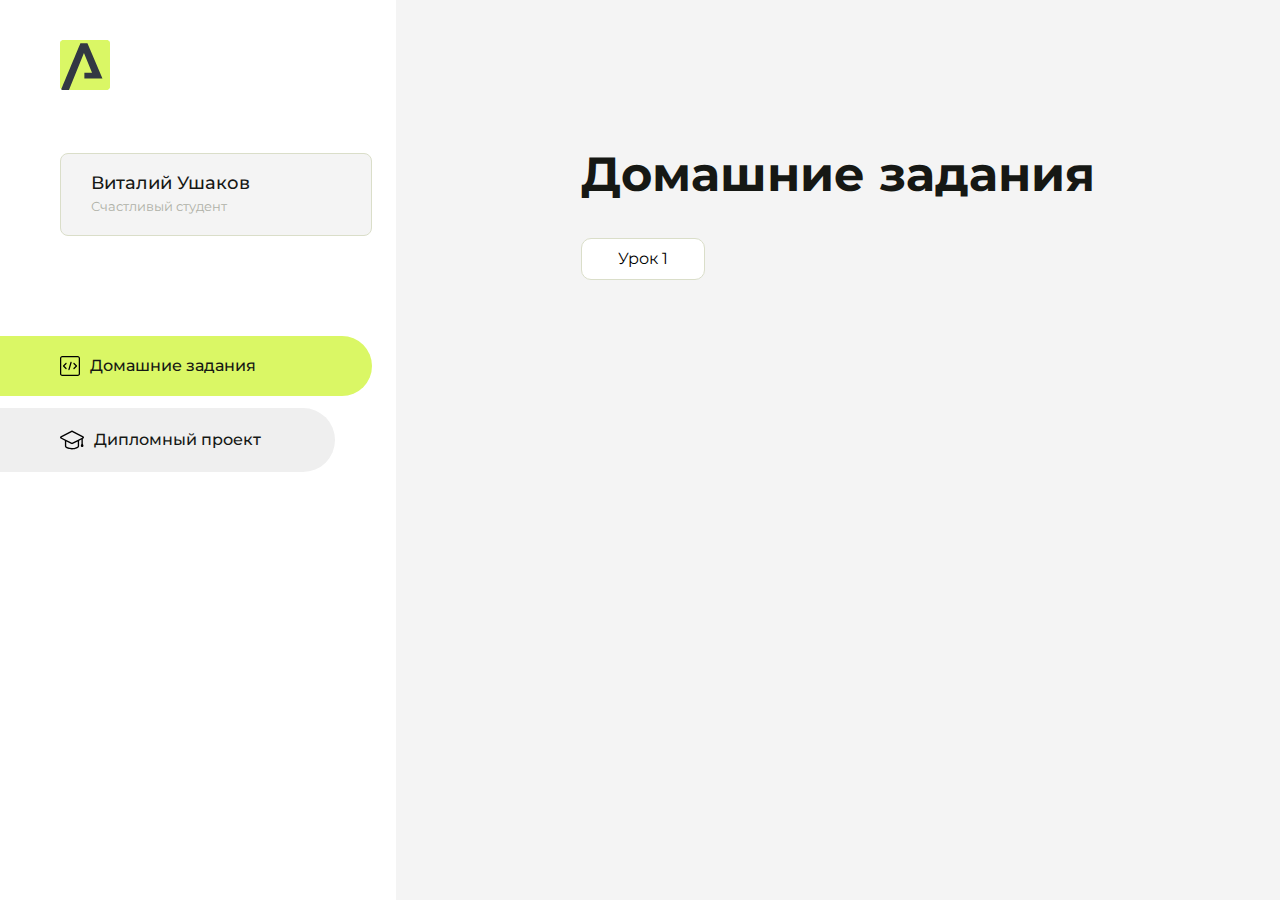
==== index.html @ 1a2c2001 "Add files via upload" ====
<!DOCTYPE html>
<html lang="en">
<head>
    <meta charset="UTF-8">
    <meta name="viewport" content="width=device-width, initial-scale=1.0">
    <title>Домашняя работа</title>
    <link rel="shortcut icon" href="src/logo.ico" type="image/x-icon">
    <link rel="preconnect" href="https://fonts.googleapis.com">
    <link rel="preconnect" href="https://fonts.gstatic.com" crossorigin>
    <link href="https://fonts.googleapis.com/css2?family=Montserrat:wght@400;500;700&family=Rubik:wght@500&display=swap"
          rel="stylesheet">
    <link rel="stylesheet" href="src/style.css">
</head>
<body id="body">
<div class="overlay" id="overlay"></div>
<div class="layout">
    <div class="burger" id="burger">
        <svg viewBox="0 0 24 24" fill="none" xmlns="http://www.w3.org/2000/svg">
            <g id="SVGRepo_bgCarrier" stroke-width="0"></g>
            <g id="SVGRepo_tracerCarrier" stroke-linecap="round" stroke-linejoin="round"></g>
            <g id="SVGRepo_iconCarrier">
                <path d="M4 18L20 18" stroke="#DAF765" stroke-width="2" stroke-linecap="round"></path>
                <path d="M4 12L20 12" stroke="#DAF765" stroke-width="2" stroke-linecap="round"></path>
                <path d="M4 6L20 6" stroke="#DAF765" stroke-width="2" stroke-linecap="round"></path>
            </g>
        </svg>
    </div>
    <aside class="sidebar" id="sidebar">
        <div class="sidebar__inner">
            <div class="logo">
                <svg width="50" height="50" viewBox="0 0 50 50" fill="none" xmlns="http://www.w3.org/2000/svg">
                    <g clip-path="url(#clip0_513_74730)">
                        <path d="M46.17 -0.257004H3.83C1.57281 -0.257004 -0.257 1.57281 -0.257 3.83V46.17C-0.257 48.4272 1.57281 50.257 3.83 50.257H46.17C48.4272 50.257 50.257 48.4272 50.257 46.17V3.83C50.257 1.57281 48.4272 -0.257004 46.17 -0.257004Z"
                              fill="#DAF765"/>
                        <path d="M24.375 38.4H42.461L27.441 3.1585H20.4355C20.4355 3.1585 6.7895 35.881 1.1945 49.294C2.015 50.0275 3.0945 50.257 3.6945 50.257H8.8445L23.954 13.07L32.0465 32.8285H24.375V38.4Z"
                              fill="#323843"/>
                    </g>
                    <defs>
                        <clipPath id="clip0_513_74730">
                            <rect width="50" height="50" fill="white"/>
                        </clipPath>
                    </defs>
                </svg>
            </div>
            <div class="sidebar__user">
                <div class="sidebar__name">Виталий Ушаков</div>
                <div class="sidebar__text">Счастливый студент</div>
            </div>
            <div class="sidebar__tabs">
                <div class="sidebar__item">
                    <button class="sidebar__button active" id="tasks">
                        <svg xmlns="http://www.w3.org/2000/svg" width="20" height="20" viewBox="0 0 20 20" fill="none">
                            <g clip-path="url(#clip0_704_74543)">
                                <path d="M17.7083 20H2.29167C1.0275 20 0 18.9725 0 17.7083V2.29167C0 1.0275 1.0275 0 2.29167 0H17.7083C18.9725 0 20 1.0275 20 2.29167V17.7083C20 18.9725 18.9725 20 17.7083 20ZM2.29167 1.25C1.7175 1.25 1.25 1.7175 1.25 2.29167V17.7083C1.25 18.2825 1.7175 18.75 2.29167 18.75H17.7083C18.2825 18.75 18.75 18.2825 18.75 17.7083V2.29167C18.75 1.7175 18.2825 1.25 17.7083 1.25H2.29167Z"
                                      fill="black"/>
                                <path d="M6.04167 13.125C5.88167 13.125 5.72167 13.0642 5.6 12.9417L3.1 10.4417C2.85583 10.1975 2.85583 9.80167 3.1 9.5575L5.6 7.0575C5.84417 6.81333 6.24 6.81333 6.48417 7.0575C6.72833 7.30167 6.72833 7.6975 6.48417 7.94167L4.42583 10L6.48417 12.0583C6.72833 12.3025 6.72833 12.6983 6.48417 12.9425C6.36167 13.0642 6.20167 13.125 6.04167 13.125Z"
                                      fill="black"/>
                                <path d="M8.95833 14.1667C8.9 14.1667 8.84 14.1583 8.78167 14.1417C8.45083 14.0442 8.26083 13.6967 8.35833 13.3658L10.4417 6.28251C10.5392 5.95084 10.8892 5.76417 11.2175 5.85917C11.5483 5.95667 11.7383 6.30417 11.6408 6.63501L9.5575 13.7183C9.47833 13.9908 9.22833 14.1667 8.95833 14.1667Z"
                                      fill="black"/>
                                <path d="M13.9583 13.125C13.7983 13.125 13.6383 13.0642 13.5167 12.9417C13.2725 12.6975 13.2725 12.3017 13.5167 12.0575L15.575 9.99916L13.5167 7.94083C13.2725 7.69666 13.2725 7.30083 13.5167 7.05666C13.7608 6.81249 14.1567 6.81249 14.4008 7.05666L16.9008 9.55666C17.145 9.80083 17.145 10.1967 16.9008 10.4408L14.4008 12.9408C14.2783 13.0642 14.1183 13.125 13.9583 13.125Z"
                                      fill="black"/>
                            </g>
                            <defs>
                                <clipPath id="clip0_704_74543">
                                    <rect width="20" height="20" fill="white"/>
                                </clipPath>
                            </defs>
                        </svg>
                        <span>Домашние задания</span></button>
                </div>
                <div class="sidebar__item">
                    <button class="sidebar__button" id="diplom">
                        <svg xmlns="http://www.w3.org/2000/svg" width="24" height="24" viewBox="0 0 24 24" fill="none">
                            <g clip-path="url(#clip0_704_74553)">
                                <path d="M23.2628 10.5971C23.7176 10.365 24 9.90375 24 9.39337C24 8.883 23.7176 8.42175 23.2628 8.18962L12.6135 2.75362C12.2291 2.55824 11.7705 2.55787 11.3854 2.75399L0.736875 8.19C0.282375 8.42175 0 8.883 0 9.39337C0 9.90375 0.282375 10.365 0.736875 10.5971L4.89038 12.7177V18.2074C4.89038 19.8154 8.412 21.393 12 21.393C15.5884 21.393 19.1096 19.815 19.1096 18.2074V12.7174L21.4609 11.517V15.8017L20.901 17.2305C20.7409 17.6389 20.7934 18.0994 21.0405 18.4616C21.2876 18.8246 21.6979 19.041 22.1366 19.041C22.5754 19.041 22.9852 18.8246 23.2324 18.462C23.4795 18.099 23.532 17.6385 23.3719 17.2301L22.8124 15.8021V10.827L23.2628 10.5971ZM17.7623 18.1721C17.6198 18.6375 15.3491 20.0419 12 20.0419C8.65088 20.0419 6.38025 18.6375 6.2415 18.2074V12.3037L6.23887 12.3019C6.23812 12.057 6.1065 11.8207 5.87325 11.7019L1.3515 9.39337L12 3.95737L22.6489 9.39337L12 14.8294L5.87325 11.7019C5.54063 11.5331 4.6695 11.6674 4.5 12C4.33012 12.3322 4.55813 12.5479 4.89038 12.7177L11.3857 16.0331C11.5781 16.1314 11.7889 16.1805 12 16.1805C12.2107 16.1805 12.4222 16.1314 12.6146 16.0331L17.7593 13.407L17.7623 18.1721Z"
                                      fill="black"/>
                            </g>
                            <defs>
                                <clipPath id="clip0_704_74553">
                                    <rect width="24" height="24" fill="white"/>
                                </clipPath>
                            </defs>
                        </svg>
                        <span>Дипломный проект</span></button>
                </div>
            </div>
        </div>

    </aside>
    <div class="content">
        <div class="container">
            <div class="content__block" id="tasksBlock">
                <div class="content__title">Домашние задания</div>
                <ul class="content__list">
                    <li class="content__list-item">
                        <a href="lesson1/index.html">Урок 1</a>
                    </li>
                </ul>
            </div>
            <div class="content__block hidden" id="diplomBlock">
                <div class="content__title">Дипломный проект</div>
                <div class="content__list-diplom">
                    <a href="ПАПКА-С-НОМЕРОМ-УРОКА">Ссылка на ДЗ</a>
                </div>
                <div class="content__decor">
                    <div class="content__decor-text">Давай проверим, чему ты научился!</div>
                    <div class="content__decor-img">
                        <img src="src/decor.png" alt="decor">
                    </div>
                </div>
            </div>
        </div>
    </div>
</div>
<script src="src/index.js"></script>
</body>
</html>
---- src/style.css ----
*{padding: 0;margin: 0;border: 0;}
*,*:before,*:after{-webkit-box-sizing: border-box;box-sizing: border-box;}
:focus,:active{outline: none;}
a:focus,a:active{outline: none;}
nav,footer,header,aside{display: block;}
html,body{
    height:100%;width:100%;
    font-size:100%;line-height:1;-ms-text-size-adjust:100%;-moz-text-size-adjust:100%;-webkit-text-size-adjust:100%;}
input,button,textarea{font-family:inherit;}
input::-ms-clear{display: none;}
button{cursor: pointer;}
button::-moz-focus-inner{padding:0;border:0;}
a,a:visited{text-decoration: none;}
a:hover{text-decoration: none;}
ul li{list-style: none;}
img{vertical-align: top;}
h1,h2,h3,h4,h5,h6{font-size:inherit;font-weight: inherit;}
a{color:inherit;}



body {
    font-family: "Montserrat",SansSerif;
    color: black;
}

body.overflow {
    overflow: hidden;
}



.layout {
    display: -webkit-box;
    display: -ms-flexbox;
    display: flex;
    min-height: 100vh;
}

.sidebar {
    padding: 40px 24px 40px 0;
    -ms-flex-negative: 0;
    flex-shrink: 0;
    background-color: white;
}



.content {
    -webkit-box-flex: 1;
    -ms-flex-positive: 1;
    flex-grow: 1;
    background-color: #F4F4F4;
}

.container {
    display: -webkit-box;
    display: -ms-flexbox;
    display: flex;
    -webkit-box-orient: vertical;
    -webkit-box-direction: normal;
    -ms-flex-direction: column;
    flex-direction: column;
    -webkit-box-pack: center;
    -ms-flex-pack: center;
    justify-content: center;
    -webkit-box-align: center;
    -ms-flex-align: center;
    align-items: center;
    padding: 150px 60px 80px 60px;
}


.logo {
    margin-left: 60px;
    margin-bottom: 60px;
}

.sidebar__user {
    background-color: #F4F4F4;
    padding: 20px 30px;
    margin-left: 60px;
    margin-bottom: 100px;
    border-radius: 8px;
    border: 1px solid #DADEC9;
}

.sidebar__name {
    color:#161814;
    font-size: 18px;
    font-weight: 500;
    margin-bottom: 6px;
}

.sidebar__text {
    color: #AFB1A7;
    font-size: 13px;
    font-weight: 400;
    line-height: 130%; /* 16.9px */
}

.sidebar__item {
    width: 372px;
}

.sidebar__button {
    display: -webkit-box;
    display: -ms-flexbox;
    display: flex;
    -webkit-box-align: center;
    -ms-flex-align: center;
    align-items: center;
    gap: 10px;
    padding: 20px 60px;
    margin-bottom: 12px;
    border-radius: 0px 100px 100px 0px;
    -webkit-transition: all .5s;
    -o-transition: all .5s;
    transition: all .5s;
    cursor: pointer;
    width: 90%;
    color:#161814;
    font-size: 16px;
    font-weight: 500;
}

.sidebar__button.active , .sidebar__button:hover {
    width: 100%;
    background-color: #DAF765;
}


.content__title {
    color: #161814;
    font-size: 48px;
    font-weight: 700;
    margin-bottom: 40px;
}

.content__list {
    display: -webkit-box;
    display: -ms-flexbox;
    display: flex;
    -webkit-box-align: center;
    -ms-flex-align: center;
    align-items: center;
    -ms-flex-wrap: wrap;
    flex-wrap: wrap;
    gap: 20px;
}



.content__list-item  {
    cursor: pointer;
    padding: 12px 18px;
    background-color: #fff;
    border-radius: 10px;
    border: 1px solid #DADEC9;
    -webkit-transition: all .3s;
    -o-transition: all .3s;
    transition: all .3s;
}

.content__list-item:hover,.content__list-diplom:hover {
    background-color: #AFB1A7;
}

li a {
    padding: 12px 18px;

}


.content__list-diplom {
    -webkit-transition: all .3s;
    -o-transition: all .3s;
    transition: all .3s;
    display: inline-block;
    padding: 12px 18px;
    background-color: #fff;
    border-radius: 10px;
    border: 1px solid #DADEC9;
}

.content__decor {
    display: -webkit-box;
    display: -ms-flexbox;
    display: flex;
    -webkit-box-align: center;
    -ms-flex-align: center;
    align-items: center;
}

.content__decor-text {
    color:#BEDD44;
    font-size: 36px;
    font-weight: 700;
    line-height: 110%; /* 39.6px */
}

.content__block {
    max-width: 1200px;
}

.content__block.hidden {
    display: none;
}

.content__decor-img img{
    width: 100%;
}

.burger {
    display: none;
    padding: 5px;
    position: fixed;
    top: 3%;
    right: 7%;
    width: 40px;
    height: 40px;
    background-color: #161814;
    border-radius: 50%;
    z-index: 10;
    border: 1px solid #DAF765;
}

@media (max-width: 768px) {
    .burger {
        display: block;
    }

    .sidebar {
        -webkit-transition: all .3s;
        -o-transition: all .3s;
        transition: all .3s;
        -webkit-transform: translateX(-100%);
        -ms-transform: translateX(-100%);
        transform: translateX(-100%);
        position: fixed;
        top: 0;
        left: 0;
        bottom: 0;
        z-index: 5;
    }

    .sidebar.show {
        -webkit-transform: translateX(0%);
        -ms-transform: translateX(0%);
        transform: translateX(0%);
    }

    .overlay {
        opacity: 0;
        pointer-events: none;
        -webkit-transition: all .3s;
        -o-transition: all .3s;
        transition: all .3s;
        position: absolute;
        top: 0;
        right: 0;
        left: 0;
        bottom: 0;
        z-index: 3;
        background-color: #000000e0;
    }

    .overlay.show {
        opacity: 1;
        pointer-events: all;
    }

    .container {
        padding: 40px 20px;
        min-height: 100%;
    }

    .content__decor {
        margin-top: 20px;
        -webkit-box-orient: vertical;
        -webkit-box-direction: normal;
        -ms-flex-direction: column;
        flex-direction: column;
    }
}

@media (max-width: 400px) {
    .sidebar__user {
        margin-left: 0;
    }
}
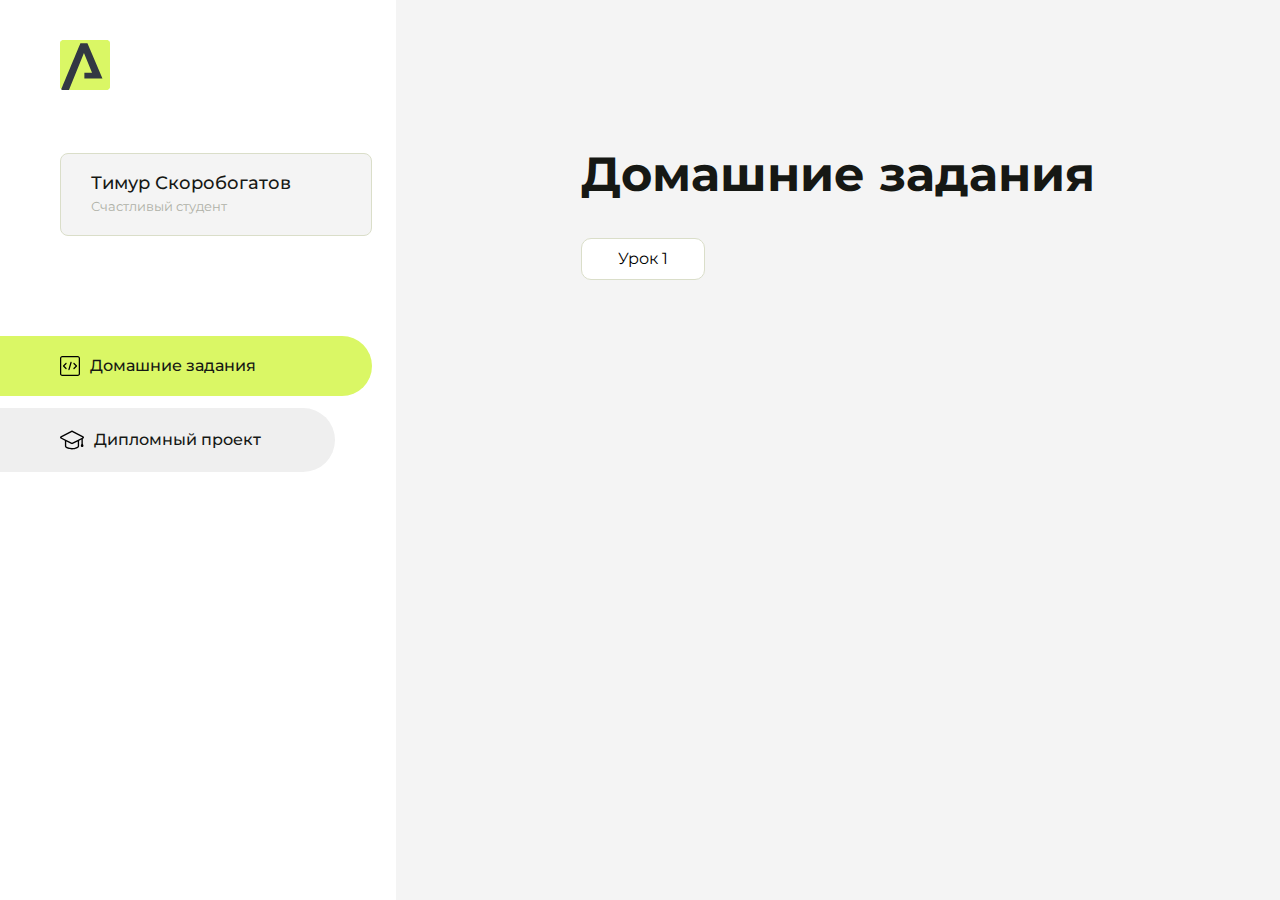
==== commit 0710c2c8: "Update index.html" ====
--- a/index.html
+++ b/index.html
@@ -43,7 +43,7 @@
                 </svg>
             </div>
             <div class="sidebar__user">
-                <div class="sidebar__name">Виталий Ушаков</div>
+                <div class="sidebar__name">Тимур Скоробогатов</div>
                 <div class="sidebar__text">Счастливый студент</div>
             </div>
             <div class="sidebar__tabs">
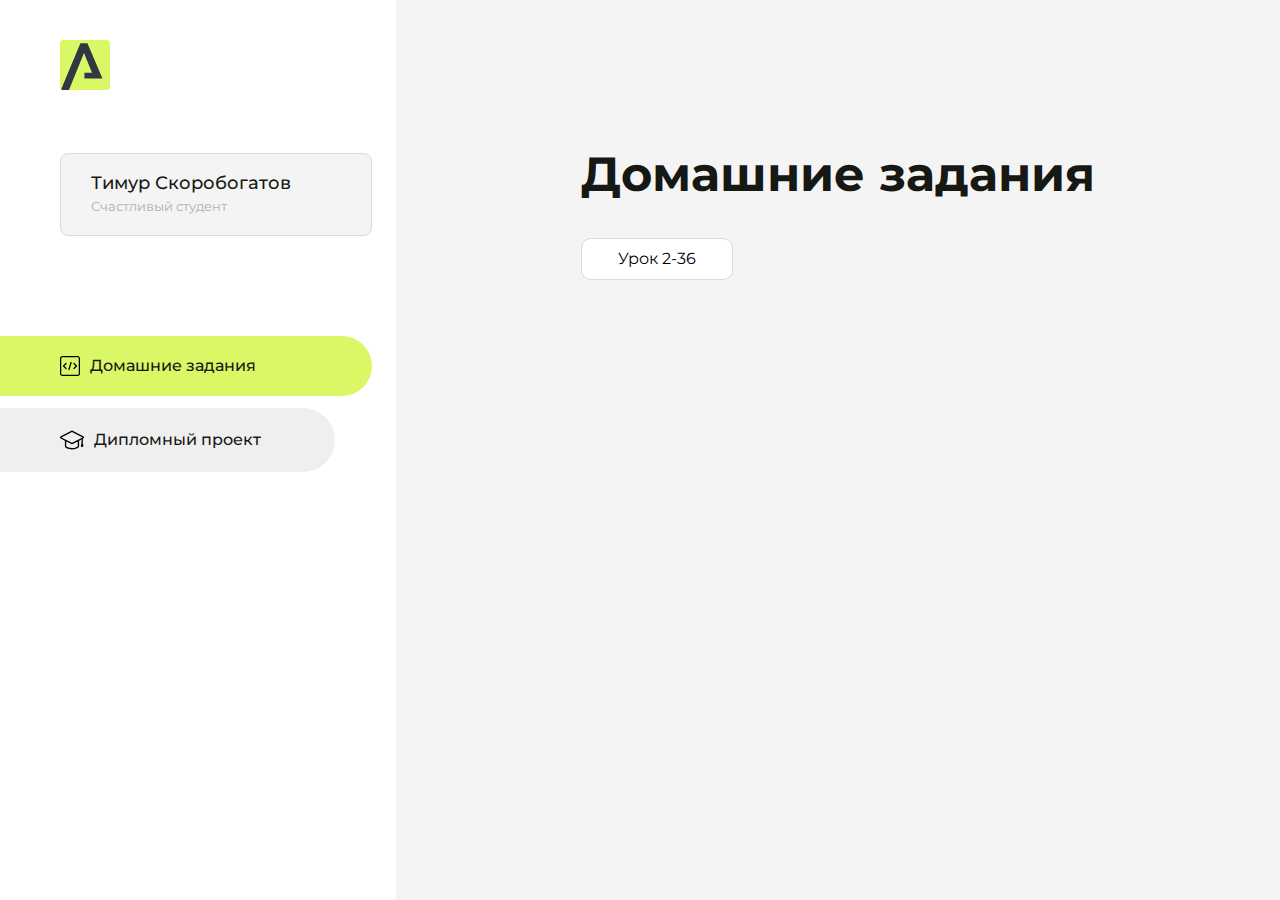
==== commit b2427268: "Update index.html" ====
--- a/index.html
+++ b/index.html
@@ -93,7 +93,7 @@
                 <div class="content__title">Домашние задания</div>
                 <ul class="content__list">
                     <li class="content__list-item">
-                        <a href="lesson1/index.html">Урок 1</a>
+                        <a href="lesson2-36/index2-36.html">Урок 2-36</a>
                     </li>
                 </ul>
             </div>
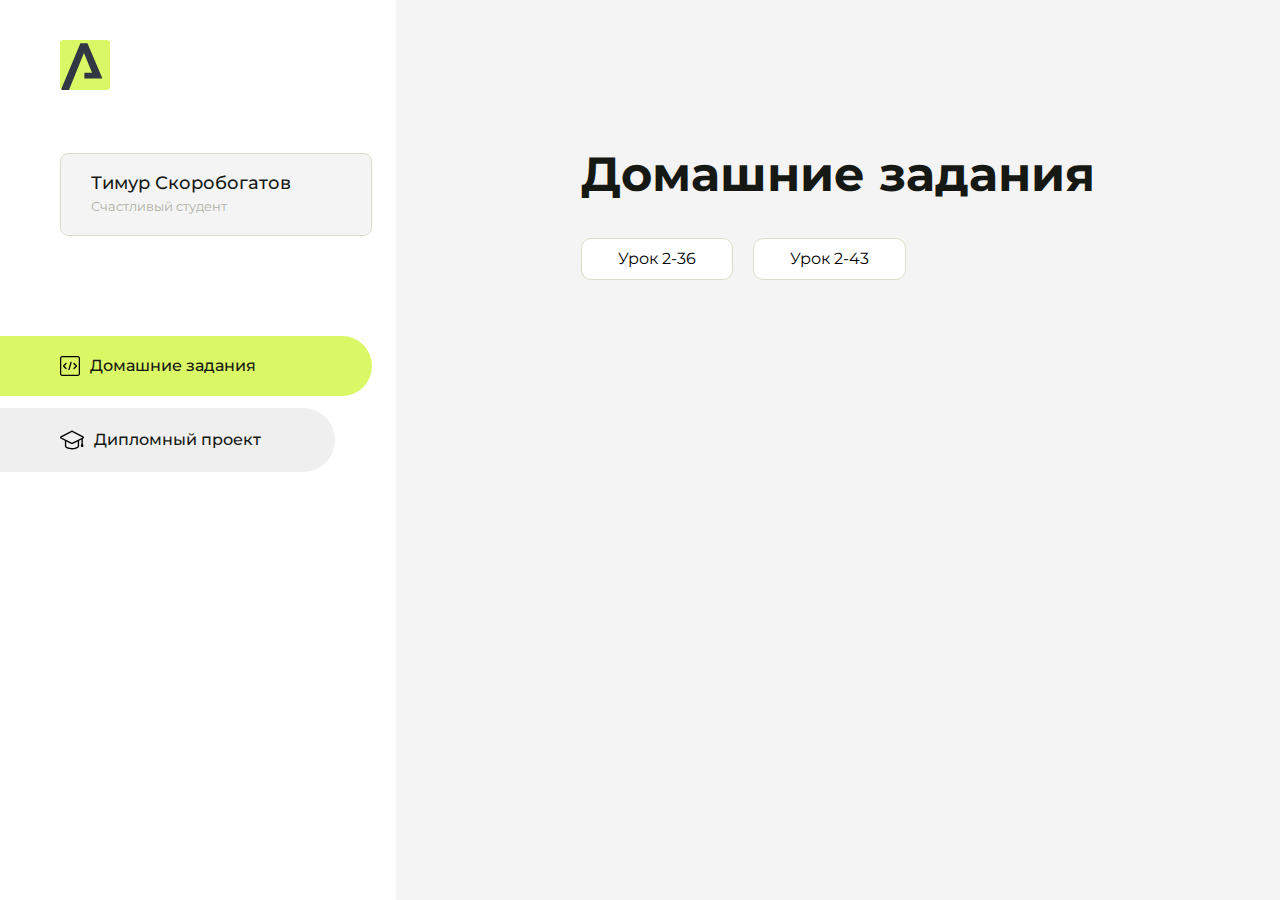
==== commit 6c30c569: "Update index.html" ====
--- a/index.html
+++ b/index.html
@@ -95,6 +95,9 @@
                     <li class="content__list-item">
                         <a href="lesson2-36/index2-36.html">Урок 2-36</a>
                     </li>
+                    <li class="content__list-item">
+                        <a href="lesson2-43/index43.html">Урок 2-43</a>
+                    </li>
                 </ul>
             </div>
             <div class="content__block hidden" id="diplomBlock">
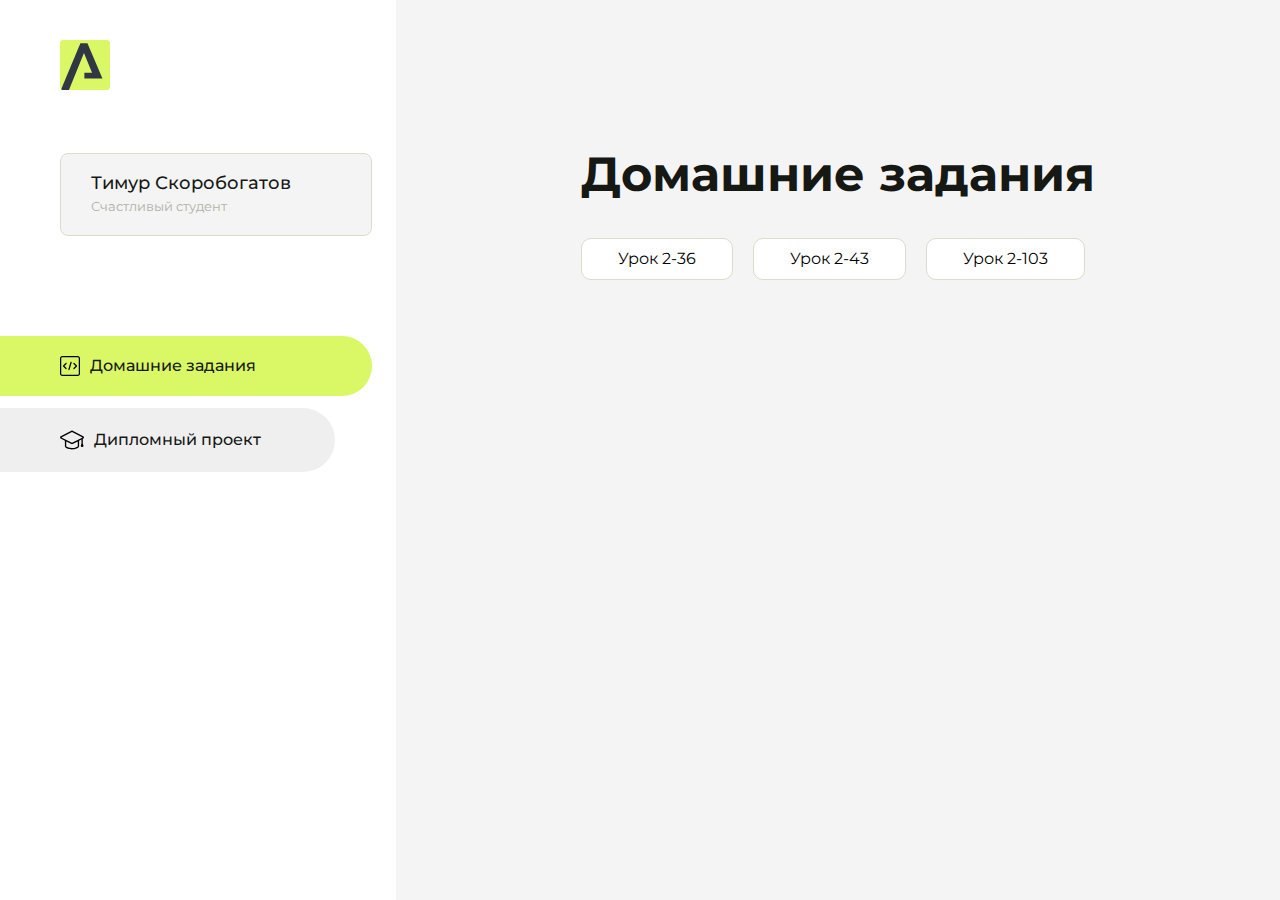
==== commit 4a23cb7e: "Update index.html" ====
--- a/index.html
+++ b/index.html
@@ -98,6 +98,9 @@
                     <li class="content__list-item">
                         <a href="lesson2-43/index43.html">Урок 2-43</a>
                     </li>
+                    <li class="content__list-item">
+                        <a href="js/index.html">Урок 2-103</a>
+                    </li>
                 </ul>
             </div>
             <div class="content__block hidden" id="diplomBlock">
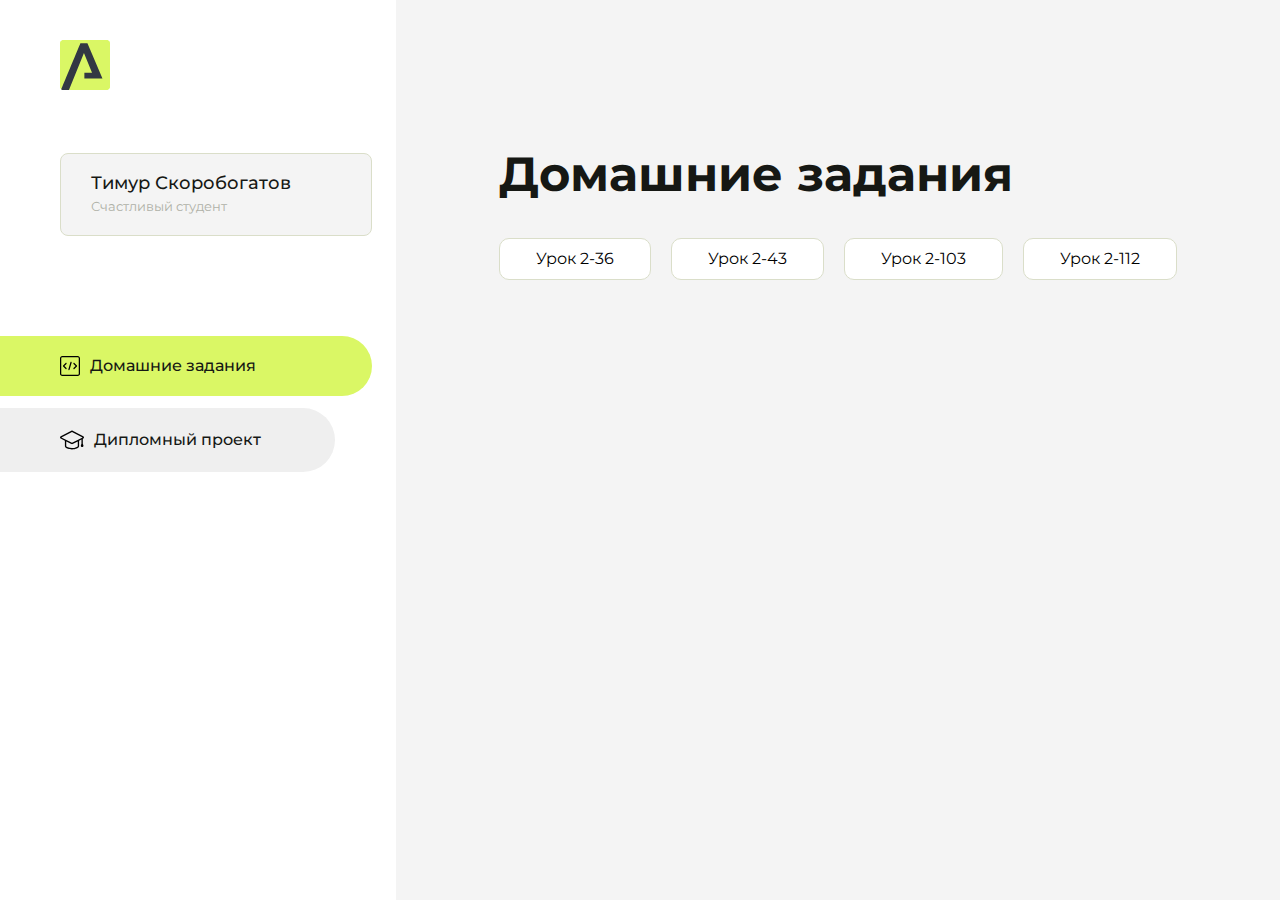
==== commit fe9d5f1b: "Update index.html" ====
--- a/index.html
+++ b/index.html
@@ -101,6 +101,9 @@
                     <li class="content__list-item">
                         <a href="js/index.html">Урок 2-103</a>
                     </li>
+                    <li class="content__list-item">
+                        <a href="js2-112/index.html">Урок 2-112</a>
+                    </li>
                 </ul>
             </div>
             <div class="content__block hidden" id="diplomBlock">
